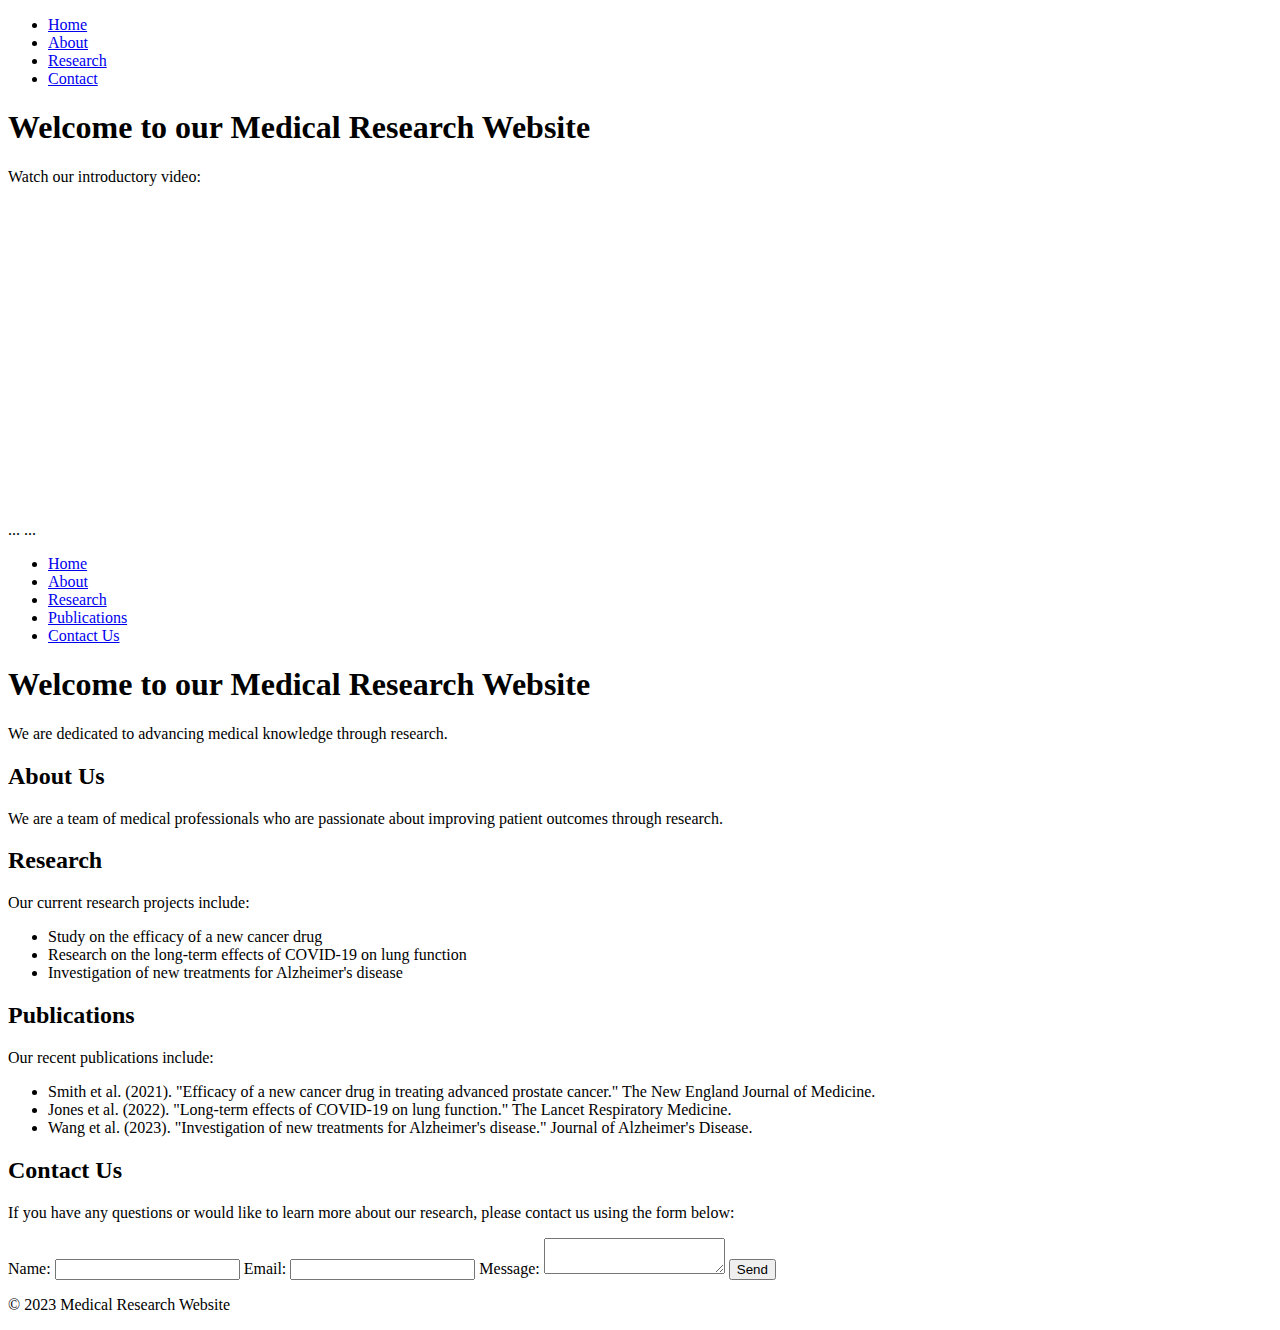
==== index.html @ bded4cb3 "Update index.html" ====
<!DOCTYPE html>
<html>
 <head>
  <header>
  <nav>
    <ul>
      <li><a href="#">Home</a></li>
      <li><a href="#">About</a></li>
      <li><a href="#">Research</a></li>
      <li><a href="#">Contact</a></li>
    </ul>
  </nav>
  <div>
    <h1>Welcome to our Medical Research Website</h1>
    <p>Watch our introductory video:</p>
    <iframe width="560" height="315" src="https://www.youtube.com/embed/dQw4w9WgXcQ" frameborder="0" allow="autoplay; encrypted-media" allowfullscreen></iframe>
  </div>
</header>
  ...
  <!-- YouTube API script -->
  <script src="https://www.youtube.com/iframe_api"></script>
  <script>
    // This function creates an <iframe> (and YouTube player)
    // after the API code downloads.
    var player;
    function onYouTubeIframeAPIReady() {
      player = new YT.Player('player', {
        videoId: 'dQw4w9WgXcQ',
        playerVars: {
          'autoplay': 1,
          'controls': 0,
          'mute': 1,
          'loop': 1,
          'modestbranding': 1,
          'showinfo': 0
        },
        events: {
          'onReady': onPlayerReady,
          'onStateChange': onPlayerStateChange
        }
      });
    }
    function onPlayerReady(event) {
      event.target.playVideo();
    }
    function onPlayerStateChange(event) {
      if (event.data === YT.PlayerState.ENDED) {
        player.playVideo();
      }
    }
  </script>
  ...
</head>
  <body>
    <header>
      <nav>
        <ul>
          <li><a href="#">Home</a></li>
          <li><a href="#">About</a></li>
          <li><a href="#">Research</a></li>
          <li><a href="#">Publications</a></li>
          <li><a href="#">Contact Us</a></li>
        </ul>
      </nav>
    </header>

    <main>
      <section>
        <h1>Welcome to our Medical Research Website</h1>
        <p>We are dedicated to advancing medical knowledge through research.</p>
      </section>

      <section>
        <h2>About Us</h2>
        <p>We are a team of medical professionals who are passionate about improving patient outcomes through research.</p>
      </section>

      <section>
        <h2>Research</h2>
        <p>Our current research projects include:</p>
        <ul>
          <li>Study on the efficacy of a new cancer drug</li>
          <li>Research on the long-term effects of COVID-19 on lung function</li>
          <li>Investigation of new treatments for Alzheimer's disease</li>
        </ul>
      </section>

      <section>
        <h2>Publications</h2>
        <p>Our recent publications include:</p>
        <ul>
          <li>Smith et al. (2021). "Efficacy of a new cancer drug in treating advanced prostate cancer." The New England Journal of Medicine.</li>
          <li>Jones et al. (2022). "Long-term effects of COVID-19 on lung function." The Lancet Respiratory Medicine.</li>
          <li>Wang et al. (2023). "Investigation of new treatments for Alzheimer's disease." Journal of Alzheimer's Disease.</li>
        </ul>
      </section>

      <section>
        <h2>Contact Us</h2>
        <p>If you have any questions or would like to learn more about our research, please contact us using the form below:</p>
        <form>
          <label for="name">Name:</label>
          <input type="text" id="name" name="name" required>
          <label for="email">Email:</label>
          <input type="email" id="email" name="email" required>
          <label for="message">Message:</label>
          <textarea id="message" name="message" required></textarea>
          <input type="submit" value="Send">
        </form>
      </section>
    </main>

    <footer>
      <p>&copy; 2023 Medical Research Website</p>
    </footer>

    <script src="script.js"></script>
  </body>
</html>
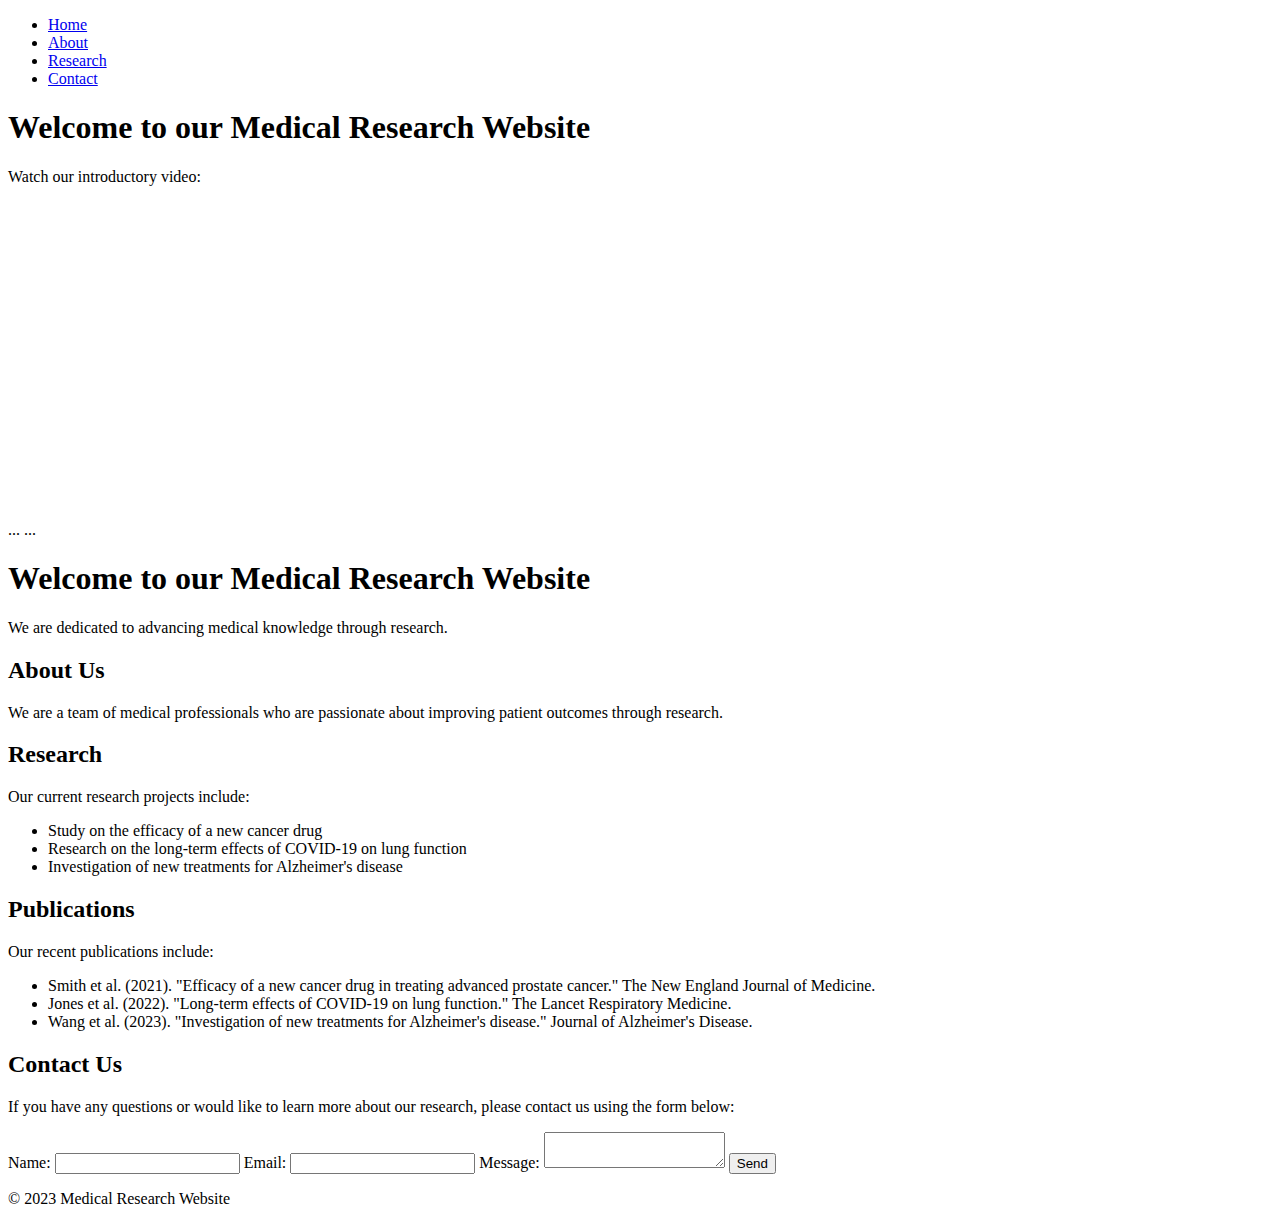
==== commit b054dcd7: "Update index.html" ====
--- a/index.html
+++ b/index.html
@@ -52,18 +52,6 @@
   ...
 </head>
   <body>
-    <header>
-      <nav>
-        <ul>
-          <li><a href="#">Home</a></li>
-          <li><a href="#">About</a></li>
-          <li><a href="#">Research</a></li>
-          <li><a href="#">Publications</a></li>
-          <li><a href="#">Contact Us</a></li>
-        </ul>
-      </nav>
-    </header>
-
     <main>
       <section>
         <h1>Welcome to our Medical Research Website</h1>
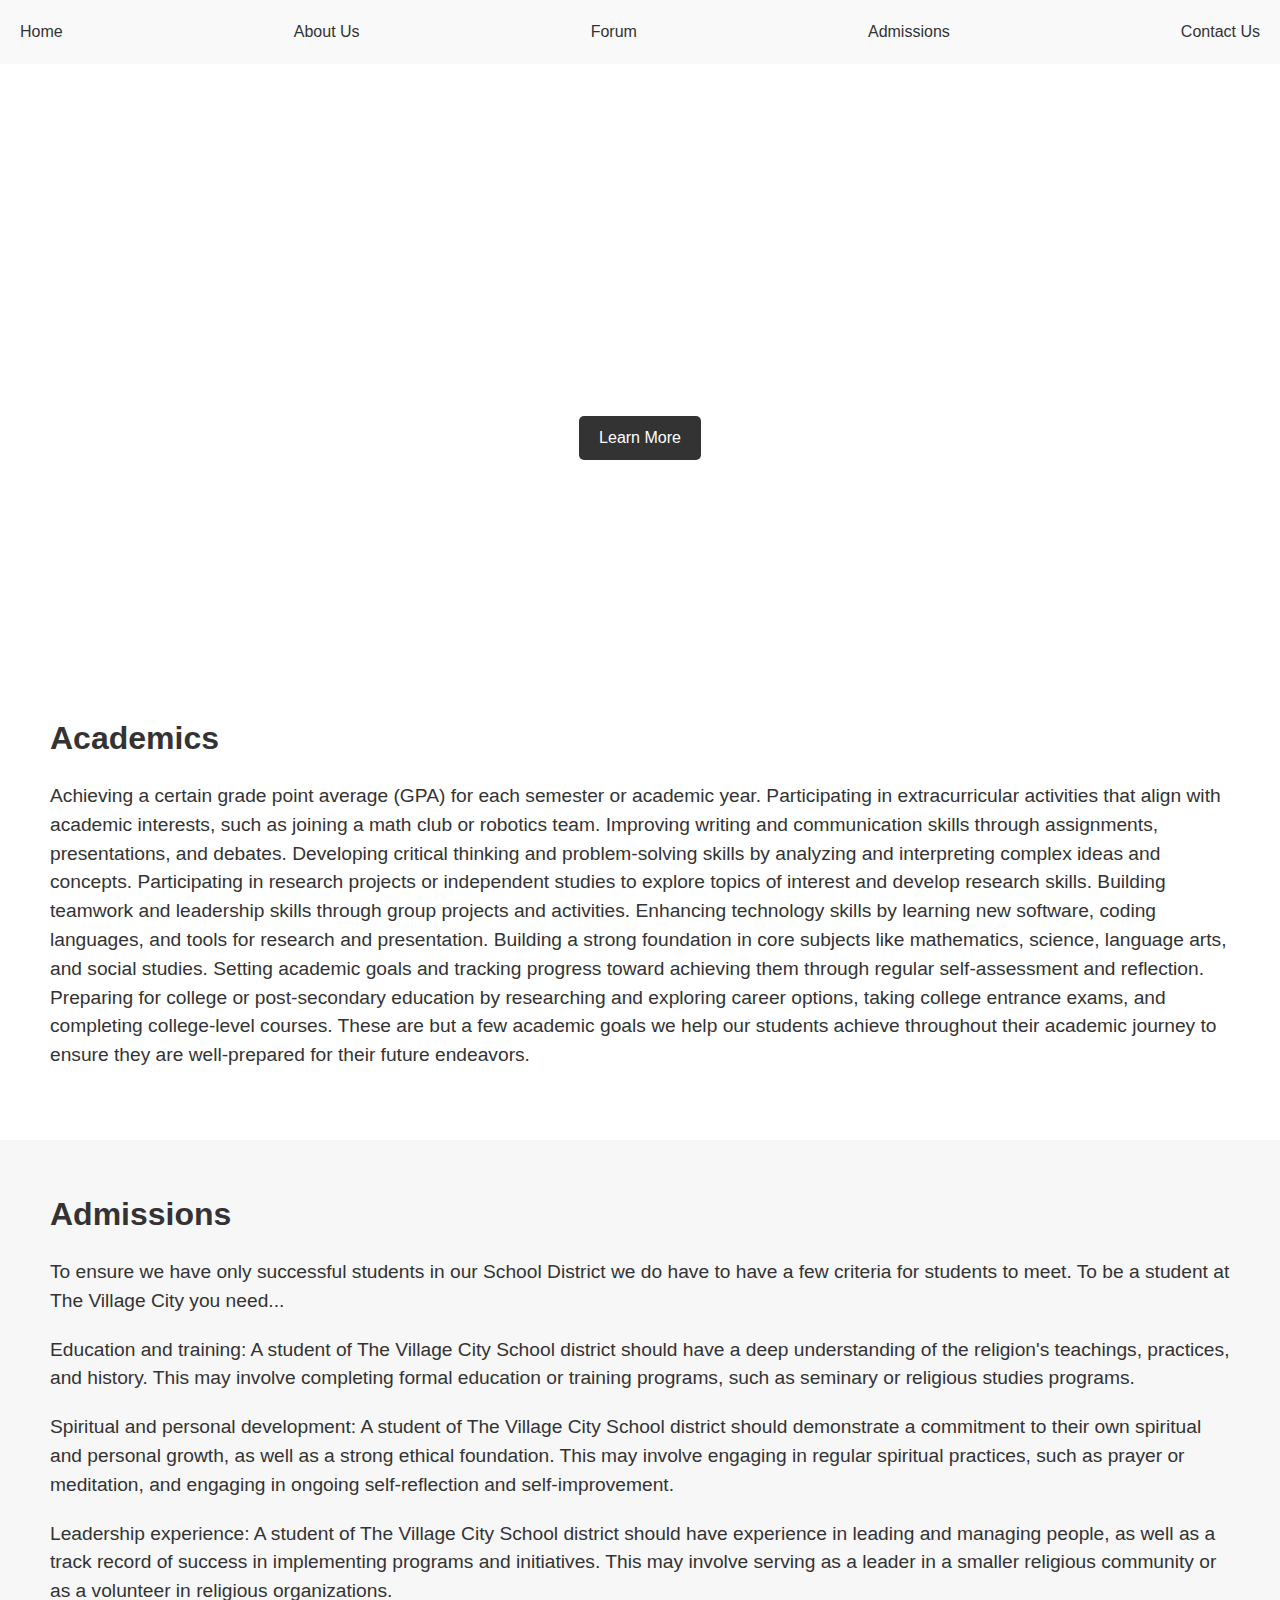
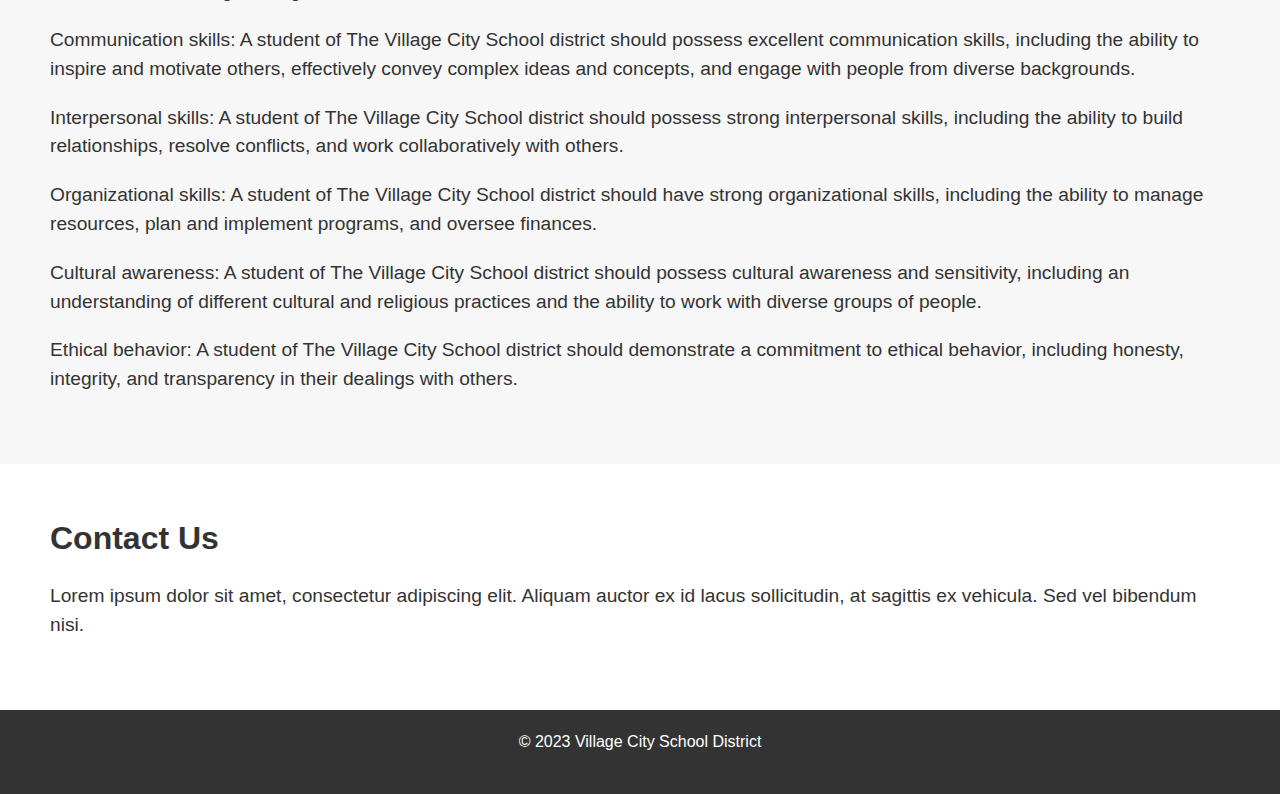
==== commit 04cac5c5: "Add files via upload" ====
--- a/index.html
+++ b/index.html
@@ -1,107 +1,74 @@
-<!DOCTYPE html>
-<html>
- <head>
-  <header>
-  <nav>
-    <ul>
-      <li><a href="#">Home</a></li>
-      <li><a href="#">About</a></li>
-      <li><a href="#">Research</a></li>
-      <li><a href="#">Contact</a></li>
-    </ul>
-  </nav>
-  <div>
-    <h1>Welcome to our Medical Research Website</h1>
-    <p>Watch our introductory video:</p>
-    <iframe width="560" height="315" src="https://www.youtube.com/embed/dQw4w9WgXcQ" frameborder="0" allow="autoplay; encrypted-media" allowfullscreen></iframe>
-  </div>
-</header>
-  ...
-  <!-- YouTube API script -->
-  <script src="https://www.youtube.com/iframe_api"></script>
-  <script>
-    // This function creates an <iframe> (and YouTube player)
-    // after the API code downloads.
-    var player;
-    function onYouTubeIframeAPIReady() {
-      player = new YT.Player('player', {
-        videoId: 'dQw4w9WgXcQ',
-        playerVars: {
-          'autoplay': 1,
-          'controls': 0,
-          'mute': 1,
-          'loop': 1,
-          'modestbranding': 1,
-          'showinfo': 0
-        },
-        events: {
-          'onReady': onPlayerReady,
-          'onStateChange': onPlayerStateChange
-        }
-      });
-    }
-    function onPlayerReady(event) {
-      event.target.playVideo();
-    }
-    function onPlayerStateChange(event) {
-      if (event.data === YT.PlayerState.ENDED) {
-        player.playVideo();
-      }
-    }
-  </script>
-  ...
-</head>
-  <body>
-    <main>
-      <section>
-        <h1>Welcome to our Medical Research Website</h1>
-        <p>We are dedicated to advancing medical knowledge through research.</p>
-      </section>
-
-      <section>
-        <h2>About Us</h2>
-        <p>We are a team of medical professionals who are passionate about improving patient outcomes through research.</p>
-      </section>
-
-      <section>
-        <h2>Research</h2>
-        <p>Our current research projects include:</p>
-        <ul>
-          <li>Study on the efficacy of a new cancer drug</li>
-          <li>Research on the long-term effects of COVID-19 on lung function</li>
-          <li>Investigation of new treatments for Alzheimer's disease</li>
-        </ul>
-      </section>
-
-      <section>
-        <h2>Publications</h2>
-        <p>Our recent publications include:</p>
-        <ul>
-          <li>Smith et al. (2021). "Efficacy of a new cancer drug in treating advanced prostate cancer." The New England Journal of Medicine.</li>
-          <li>Jones et al. (2022). "Long-term effects of COVID-19 on lung function." The Lancet Respiratory Medicine.</li>
-          <li>Wang et al. (2023). "Investigation of new treatments for Alzheimer's disease." Journal of Alzheimer's Disease.</li>
-        </ul>
-      </section>
-
-      <section>
-        <h2>Contact Us</h2>
-        <p>If you have any questions or would like to learn more about our research, please contact us using the form below:</p>
-        <form>
-          <label for="name">Name:</label>
-          <input type="text" id="name" name="name" required>
-          <label for="email">Email:</label>
-          <input type="email" id="email" name="email" required>
-          <label for="message">Message:</label>
-          <textarea id="message" name="message" required></textarea>
-          <input type="submit" value="Send">
-        </form>
-      </section>
-    </main>
-
-    <footer>
-      <p>&copy; 2023 Medical Research Website</p>
-    </footer>
-
-    <script src="script.js"></script>
-  </body>
-</html>
+<!DOCTYPE html>
+<html lang="en">
+<head>
+    <meta charset="UTF-8">
+    <meta name="viewport" content="width=device-width, initial-scale=1.0">
+    <title>The Village City School District</title>
+    <link rel="stylesheet" href="style.css">
+</head>
+<body>
+    <header>
+        <nav>
+            <ul>
+                <li><a href="#">Home</a></li>
+                <li><a href="about">About Us</a></li>
+                <li><a href="forum">Forum</a></li>
+                <li><a href="admissions">Admissions</a></li>
+                <li><a href="contact us">Contact Us</a></li>
+            </ul>
+        </nav>
+    </header>
+    <main>
+        <section class="hero">
+            <h1>Welcome to The Village.</h1>
+            <p>Be careful what you click on.</p>
+            <a href="about" class="btn">Learn More</a>
+        </section>
+        <section class="academics">
+            <h2>Academics</h2>
+            <p>    Achieving a certain grade point average (GPA) for each semester or academic year.
+    Participating in extracurricular activities that align with academic interests, such as joining a math club or robotics team.
+    Improving writing and communication skills through assignments, presentations, and debates.
+    Developing critical thinking and problem-solving skills by analyzing and interpreting complex ideas and concepts.
+    Participating in research projects or independent studies to explore topics of interest and develop research skills.
+    Building teamwork and leadership skills through group projects and activities.
+    Enhancing technology skills by learning new software, coding languages, and tools for research and presentation.
+    Building a strong foundation in core subjects like mathematics, science, language arts, and social studies.
+    Setting academic goals and tracking progress toward achieving them through regular self-assessment and reflection.
+    Preparing for college or post-secondary education by researching and exploring career options, taking college entrance exams, and completing college-level courses.
+
+These are but a few academic goals we help our students achieve throughout their academic journey to ensure they are well-prepared for their future endeavors. </p>
+        </section>
+        <section class="admissions">
+            <h2>Admissions</h2>
+            <p>To ensure we have only successful students in our School District we do have to have a few criteria for students to meet.
+To be a student at The Village City you need...</p>
+
+    <p>Education and training: A student of The Village City School district should have a deep understanding of the religion's teachings, practices, and history. This may involve completing formal education or training programs, such as seminary or religious studies programs.</p>
+
+    <p>Spiritual and personal development: A student of The Village City School district should demonstrate a commitment to their own spiritual and personal growth, as well as a strong ethical foundation. This may involve engaging in regular spiritual practices, such as prayer or meditation, and engaging in ongoing self-reflection and self-improvement.</p>
+
+    <p>Leadership experience: A student of The Village City School district should have experience in leading and managing people, as well as a track record of success in implementing programs and initiatives. This may involve serving as a leader in a smaller religious community or as a volunteer in religious organizations.</p>
+
+    <p>Communication skills: A student of The Village City School district should possess excellent communication skills, including the ability to inspire and motivate others, effectively convey complex ideas and concepts, and engage with people from diverse backgrounds.</p>
+
+    <p>Interpersonal skills: A student of The Village City School district should possess strong interpersonal skills, including the ability to build relationships, resolve conflicts, and work collaboratively with others.</p>
+
+    <p>Organizational skills: A student of The Village City School district should have strong organizational skills, including the ability to manage resources, plan and implement programs, and oversee finances.</p>
+
+    <p>Cultural awareness: A student of The Village City School district should possess cultural awareness and sensitivity, including an understanding of different cultural and religious practices and the ability to work with diverse groups of people.</p>
+
+    <p>Ethical behavior: A student of The Village City School district should demonstrate a commitment to ethical behavior, including honesty, integrity, and transparency in their dealings with others.</p>
+
+    <p> </p>
+        </section>
+        <section class="contact">
+            <h2>Contact Us</h2>
+            <p>Lorem ipsum dolor sit amet, consectetur adipiscing elit. Aliquam auctor ex id lacus sollicitudin, at sagittis ex vehicula. Sed vel bibendum nisi. </p>
+        </section>
+    </main>
+    <footer>
+        <p>&copy; 2023 Village City School District</p>
+    </footer>
+</body>
+</html>--- a/style.css
+++ b/style.css
@@ -0,0 +1,109 @@
+* {
+    margin: 0;
+    padding: 0;
+    box-sizing: border-box;
+}
+
+body {
+    font-family: sans-serif;
+    font-size: 16px;
+    line-height: 1.5;
+    color: #333;
+}
+
+header {
+    background-color: #f9f9f9;
+    padding: 20px;
+}
+
+nav ul {
+    list-style: none;
+    display: flex;
+    justify-content: space-between;
+}
+
+nav li a {
+    color: #333;
+    text-decoration: none;
+}
+
+nav li a:hover {
+    color: #000;
+}
+
+.hero {
+    background-image: url("https://i.ytimg.com/vi/7AEwbmLE3TI/maxresdefault.jpg");
+    background-size: cover;
+    background-position: center;
+    height: 600px;
+    display: flex;
+    flex-direction: column;
+    justify-content: center;
+    align-items: center;
+    color: #fff;
+}
+
+.hero h1 {
+    font-size: 3rem;
+    margin-bottom: 20px;
+}
+
+.hero p {
+    font-size: 1.5rem;
+    margin-bottom: 20px;
+}
+
+.btn {
+    display: inline-block;
+    padding: 10px 20px;
+    background-color: #333;
+    color: #fff;
+    border-radius: 5px;
+    text-decoration: none;
+}
+
+.btn:hover {
+    background-color: #000;
+}
+
+.about {
+    padding: 50px;
+    background-color: #f7f7f7;
+}
+
+.academics {
+    padding: 50px;
+    background-color: #fff;
+}
+
+.admissions {
+    padding: 50px;
+    background-color: #f7f7f7;
+}
+
+.contact {
+    padding: 50px;
+    background-color: #fff;
+}
+
+h2 {
+    font-size: 2rem;
+    margin-bottom: 20px;
+}
+
+p {
+    font-size: 1.2rem;
+    line-height: 1.5;
+    margin-bottom: 20px;
+}
+
+footer {
+    background-color: #333;
+    color: #fff;
+    padding: 20px;
+    text-align: center;
+}
+
+footer p {
+    font-size: 1rem;
+}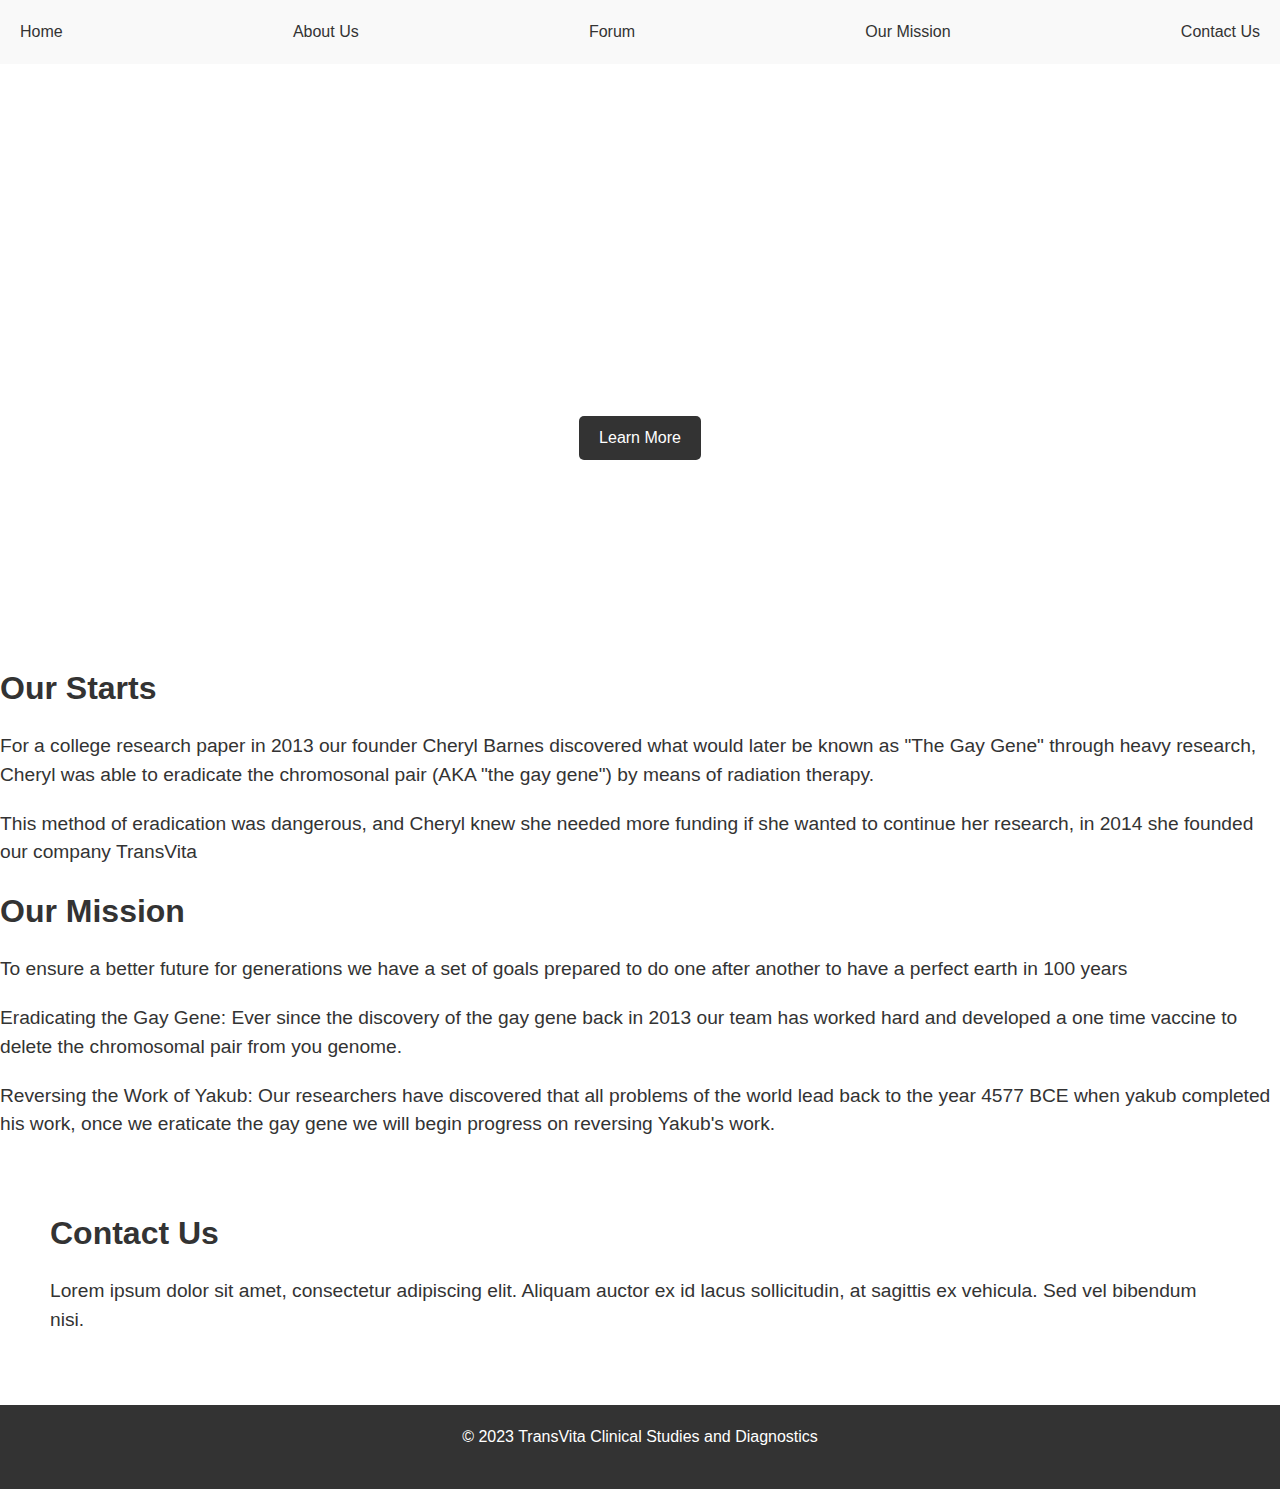
==== commit 08983695: "Update index.html" ====
--- a/index.html
+++ b/index.html
@@ -3,7 +3,7 @@
 <head>
     <meta charset="UTF-8">
     <meta name="viewport" content="width=device-width, initial-scale=1.0">
-    <title>The Village City School District</title>
+    <title>TransVita Clinical Studies and Diagnostics</title>
     <link rel="stylesheet" href="style.css">
 </head>
 <body>
@@ -13,52 +13,41 @@
                 <li><a href="#">Home</a></li>
                 <li><a href="about">About Us</a></li>
                 <li><a href="forum">Forum</a></li>
-                <li><a href="admissions">Admissions</a></li>
+                <li><a href="Our mission">Our Mission</a></li>
                 <li><a href="contact us">Contact Us</a></li>
             </ul>
         </nav>
     </header>
     <main>
         <section class="hero">
-            <h1>Welcome to The Village.</h1>
-            <p>Be careful what you click on.</p>
+            <h1>Welcome to TransVita, pioneers of the future.</h1>
+            <p>since 2014</p>
             <a href="about" class="btn">Learn More</a>
         </section>
-        <section class="academics">
-            <h2>Academics</h2>
-            <p>    Achieving a certain grade point average (GPA) for each semester or academic year.
-    Participating in extracurricular activities that align with academic interests, such as joining a math club or robotics team.
-    Improving writing and communication skills through assignments, presentations, and debates.
-    Developing critical thinking and problem-solving skills by analyzing and interpreting complex ideas and concepts.
-    Participating in research projects or independent studies to explore topics of interest and develop research skills.
-    Building teamwork and leadership skills through group projects and activities.
-    Enhancing technology skills by learning new software, coding languages, and tools for research and presentation.
-    Building a strong foundation in core subjects like mathematics, science, language arts, and social studies.
-    Setting academic goals and tracking progress toward achieving them through regular self-assessment and reflection.
-    Preparing for college or post-secondary education by researching and exploring career options, taking college entrance exams, and completing college-level courses.
+        <section class="Our Starts">
+            <h2>Our Starts</h2>
+            <p>For a college research paper in 2013 our founder Cheryl Barnes discovered what would later be known as "The Gay Gene" through heavy research, Cheryl was able to eradicate the chromosonal pair (AKA "the gay gene") by means of radiation therapy.</p>
+            <p>This method of eradication was dangerous, and Cheryl knew she needed more funding if she wanted to continue her research, in 2014 she founded our company TransVita</p>
+        </section>
+        <section class="Our Mission">
+            <h2>Our Mission</h2>
+            <p>To ensure a better future for generations we have a set of goals prepared to do one after another to have a perfect earth in 100 years</p>
 
-These are but a few academic goals we help our students achieve throughout their academic journey to ensure they are well-prepared for their future endeavors. </p>
-        </section>
-        <section class="admissions">
-            <h2>Admissions</h2>
-            <p>To ensure we have only successful students in our School District we do have to have a few criteria for students to meet.
-To be a student at The Village City you need...</p>
+    <p>Eradicating the Gay Gene: Ever since the discovery of the gay gene back in 2013 our team has worked hard and developed a one time vaccine to delete the chromosomal pair from you genome.</p>
 
-    <p>Education and training: A student of The Village City School district should have a deep understanding of the religion's teachings, practices, and history. This may involve completing formal education or training programs, such as seminary or religious studies programs.</p>
+    <p>Reversing the Work of Yakub: Our researchers have discovered that all problems of the world lead back to the year 4577 BCE when yakub completed his work, once we eraticate the gay gene we will begin progress on reversing Yakub's work.</p>
 
-    <p>Spiritual and personal development: A student of The Village City School district should demonstrate a commitment to their own spiritual and personal growth, as well as a strong ethical foundation. This may involve engaging in regular spiritual practices, such as prayer or meditation, and engaging in ongoing self-reflection and self-improvement.</p>
+    <p></p>
 
-    <p>Leadership experience: A student of The Village City School district should have experience in leading and managing people, as well as a track record of success in implementing programs and initiatives. This may involve serving as a leader in a smaller religious community or as a volunteer in religious organizations.</p>
+    <p></p>
 
-    <p>Communication skills: A student of The Village City School district should possess excellent communication skills, including the ability to inspire and motivate others, effectively convey complex ideas and concepts, and engage with people from diverse backgrounds.</p>
+    <p></p>
 
-    <p>Interpersonal skills: A student of The Village City School district should possess strong interpersonal skills, including the ability to build relationships, resolve conflicts, and work collaboratively with others.</p>
+    <p></p>
 
-    <p>Organizational skills: A student of The Village City School district should have strong organizational skills, including the ability to manage resources, plan and implement programs, and oversee finances.</p>
+    <p></p>
 
-    <p>Cultural awareness: A student of The Village City School district should possess cultural awareness and sensitivity, including an understanding of different cultural and religious practices and the ability to work with diverse groups of people.</p>
-
-    <p>Ethical behavior: A student of The Village City School district should demonstrate a commitment to ethical behavior, including honesty, integrity, and transparency in their dealings with others.</p>
+    <p></p>
 
     <p> </p>
         </section>
@@ -68,7 +57,7 @@
         </section>
     </main>
     <footer>
-        <p>&copy; 2023 Village City School District</p>
+        <p>&copy; 2023 TransVita Clinical Studies and Diagnostics</p>
     </footer>
 </body>
-</html>+</html>
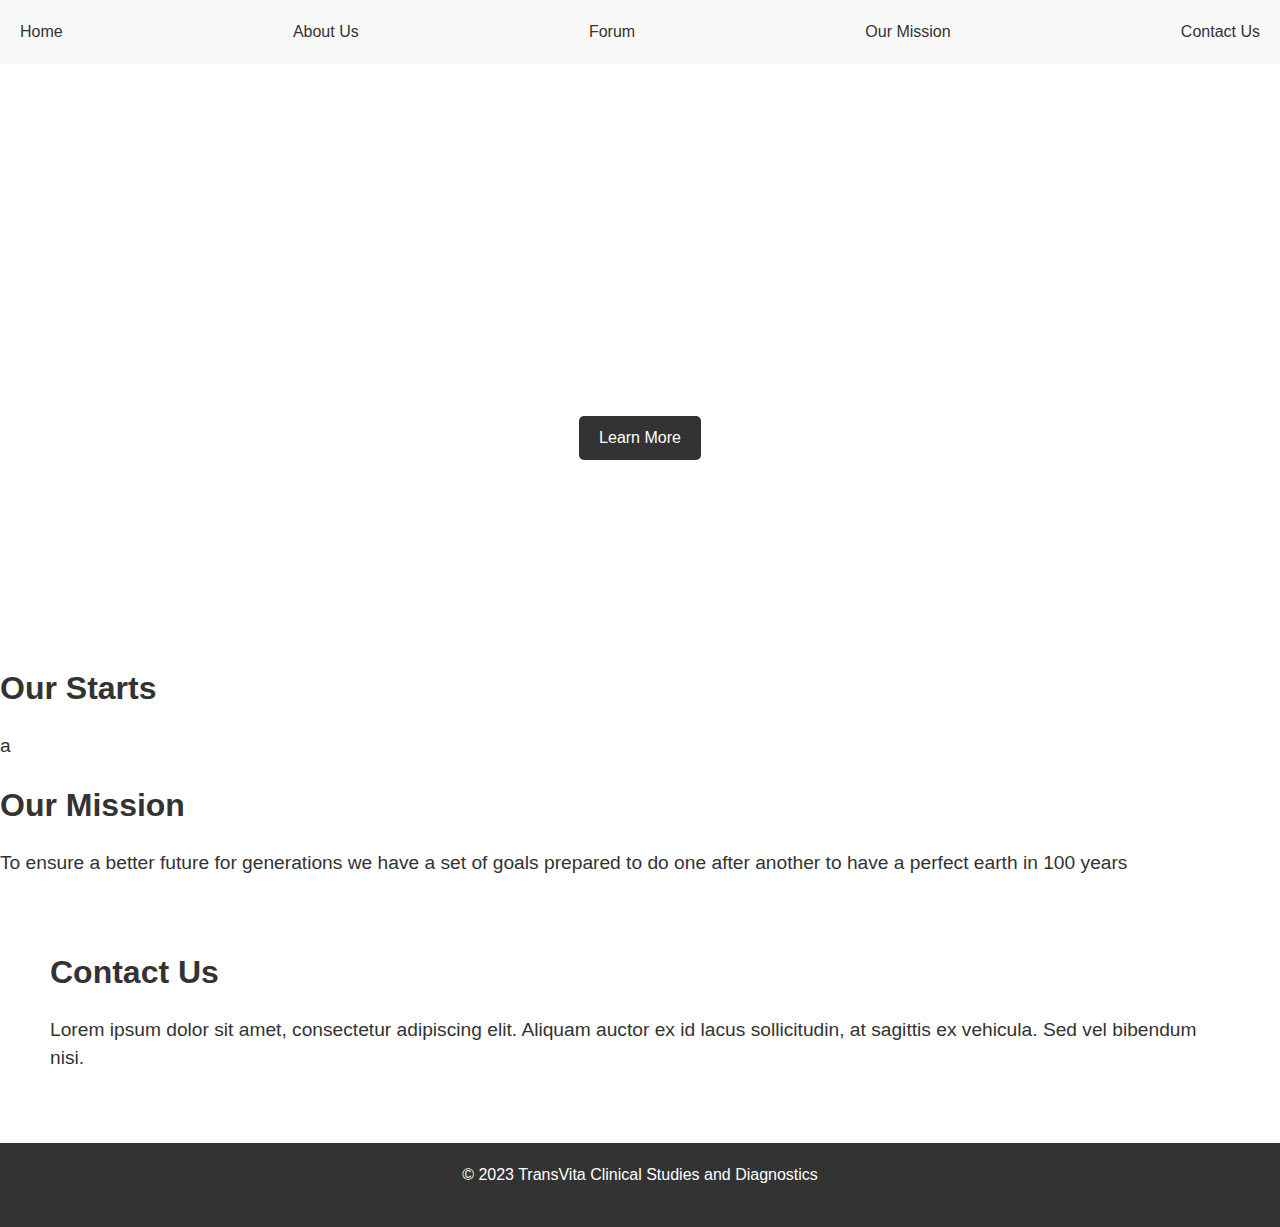
==== commit 829f192d: "Update index.html" ====
--- a/index.html
+++ b/index.html
@@ -26,16 +26,15 @@
         </section>
         <section class="Our Starts">
             <h2>Our Starts</h2>
-            <p>For a college research paper in 2013 our founder Cheryl Barnes discovered what would later be known as "The Gay Gene" through heavy research, Cheryl was able to eradicate the chromosonal pair (AKA "the gay gene") by means of radiation therapy.</p>
-            <p>This method of eradication was dangerous, and Cheryl knew she needed more funding if she wanted to continue her research, in 2014 she founded our company TransVita</p>
+            <p>a</p>
         </section>
         <section class="Our Mission">
             <h2>Our Mission</h2>
             <p>To ensure a better future for generations we have a set of goals prepared to do one after another to have a perfect earth in 100 years</p>
 
-    <p>Eradicating the Gay Gene: Ever since the discovery of the gay gene back in 2013 our team has worked hard and developed a one time vaccine to delete the chromosomal pair from you genome.</p>
+    <p></p>
 
-    <p>Reversing the Work of Yakub: Our researchers have discovered that all problems of the world lead back to the year 4577 BCE when yakub completed his work, once we eraticate the gay gene we will begin progress on reversing Yakub's work.</p>
+    <p></p>
 
     <p></p>
 
--- a/style.css
+++ b/style.css
@@ -32,7 +32,7 @@
 }
 
 .hero {
-    background-image: url("https://i.ytimg.com/vi/7AEwbmLE3TI/maxresdefault.jpg");
+    background-image: url("https://cdn.create.vista.com/api/media/small/185817114/stock-photo-selective-focus-scientists-medical-masks");
     background-size: cover;
     background-position: center;
     height: 600px;
@@ -106,4 +106,4 @@
 
 footer p {
     font-size: 1rem;
-}+}
